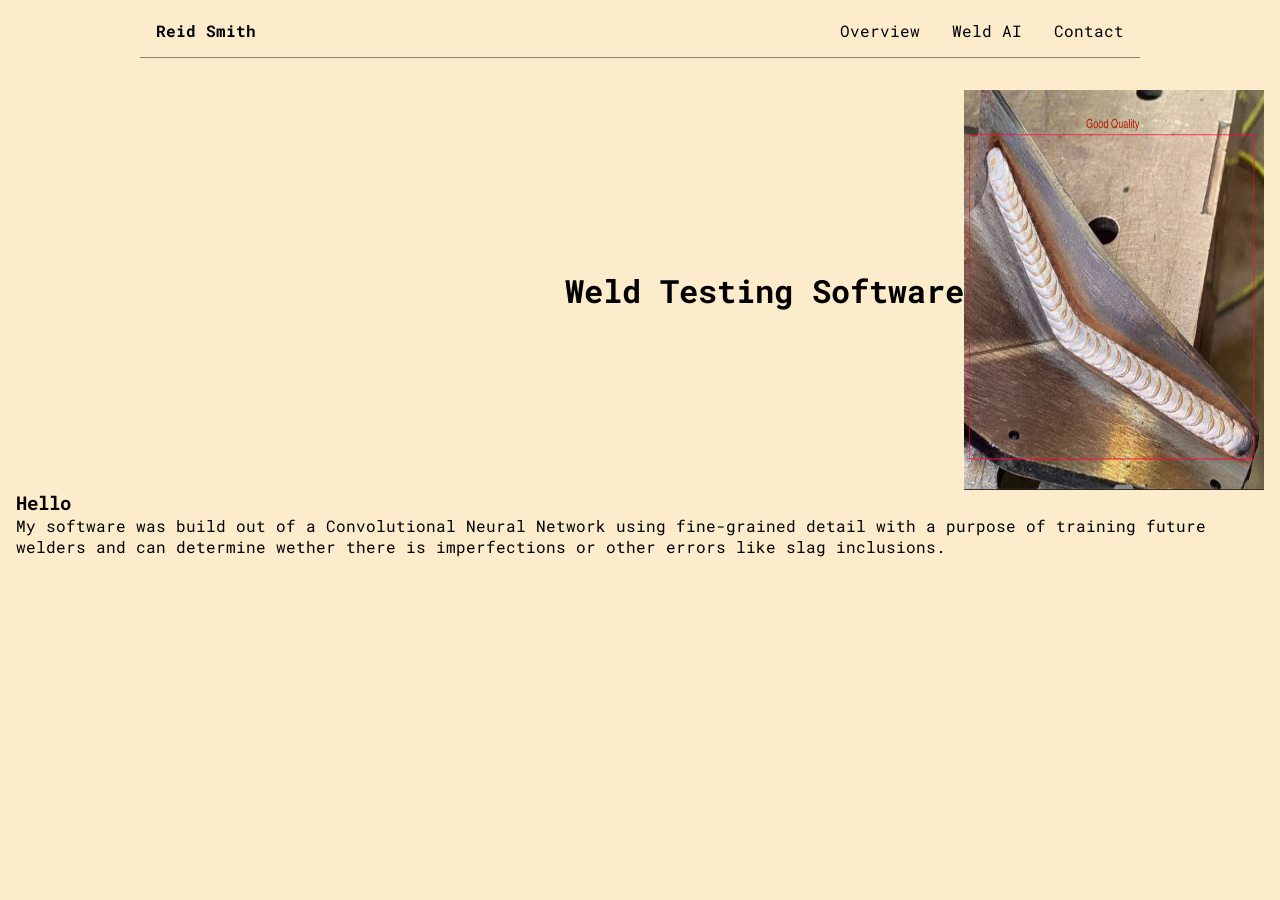
==== weld.html @ e32d9705 "Add footer with contact information, add more writing, adjust text location for the new page weld.ht" ====
<!DOCTYPE html>
<html lang="en">
<head>
    <meta charset="UTF-8">
    <meta name="viewport" content="width=device-width, initial-scale=1.0">
    <title>AI Welding</title>
    <link rel="stylesheet" href="style.css">
</head>
<body>
    <header>
        <nav>
        <ul>
            <li><P>Reid Smith</P></li>
            <li><a href="index.html">Overview</a></li>
            <li><a href="weld.html">Weld AI</a></li>
            <li><a href="index.html#contact">Contact</a></li>
        </ul>
        </nav>
        <div class="flex-container">
            <img height="400px", width="300px", src="images/Weld_bound.png" alt="Metal weld with red box around it with text that indicates it's a good weld">

            <div class="text-container">
                <h1>Weld Testing Software</h1>
            </div>
        </div>

    </header>

    <main>
        <h3>Hello</h3>
        <p>My software was build out of a Convolutional Neural Network using fine-grained detail with a purpose of training future welders and can determine wether there is imperfections or other errors like slag inclusions.</p>

    </main>

</body>
</html>
---- style.css ----
@import url('https://fonts.googleapis.com/css2?family=Roboto+Mono:ital,wght@0,100..700;1,100..700&display=swap');
:root {
    --base-color: #fceccc;
    --text-color: #000000;
    --footer-color: #3e4754;
    --color-2: #f2f0eb;
    --color-3: #f2f0eb;
}

* {
    margin: 0;
    padding: 0;
    box-sizing: border-box;
}

html {
    font-family: "Roboto Mono", sans-serif;
    color: var(--text-color);
}

body {
    padding: 0.25em 1em 1em 1em;
    background-color: var(--base-color);
}

h1, h2, h3 {
    font-family: "Roboto Mono", sans-serif;
}

footer {
    margin-top: 2em;
    margin: 7em -1em -1em -1em;
    background-color: var(--footer-color);
    color: white;
    padding: 74px;
}

.flex-container {
    display: flex;
    flex-direction: row-reverse;
    align-items: center;

}

nav {
    margin: 0em auto 2em auto;
    width: min(1000px, 100%);
    border-bottom: 1px solid #848582;
    padding: 1em;

}

nav ul {
    display: flex;
    align-items: center;
    list-style-type: none;
    gap:2em
}

nav li:first-child {
    margin-right: auto;
    font-weight: bold;

}

nav a {
    text-decoration: none;
    color: var(--text-color);
    box-shadow: inset 0 0 0 0 var(--text-color);
    margin: 0 -.25rem;
    padding: 0 .25rem;
    transition: color .3s ease-in-out, box-shadow .3s ease-in-out;
}

nav a:hover{
    box-shadow: inset 100px 0 0 0 var(--text-color);
    color: white;

}
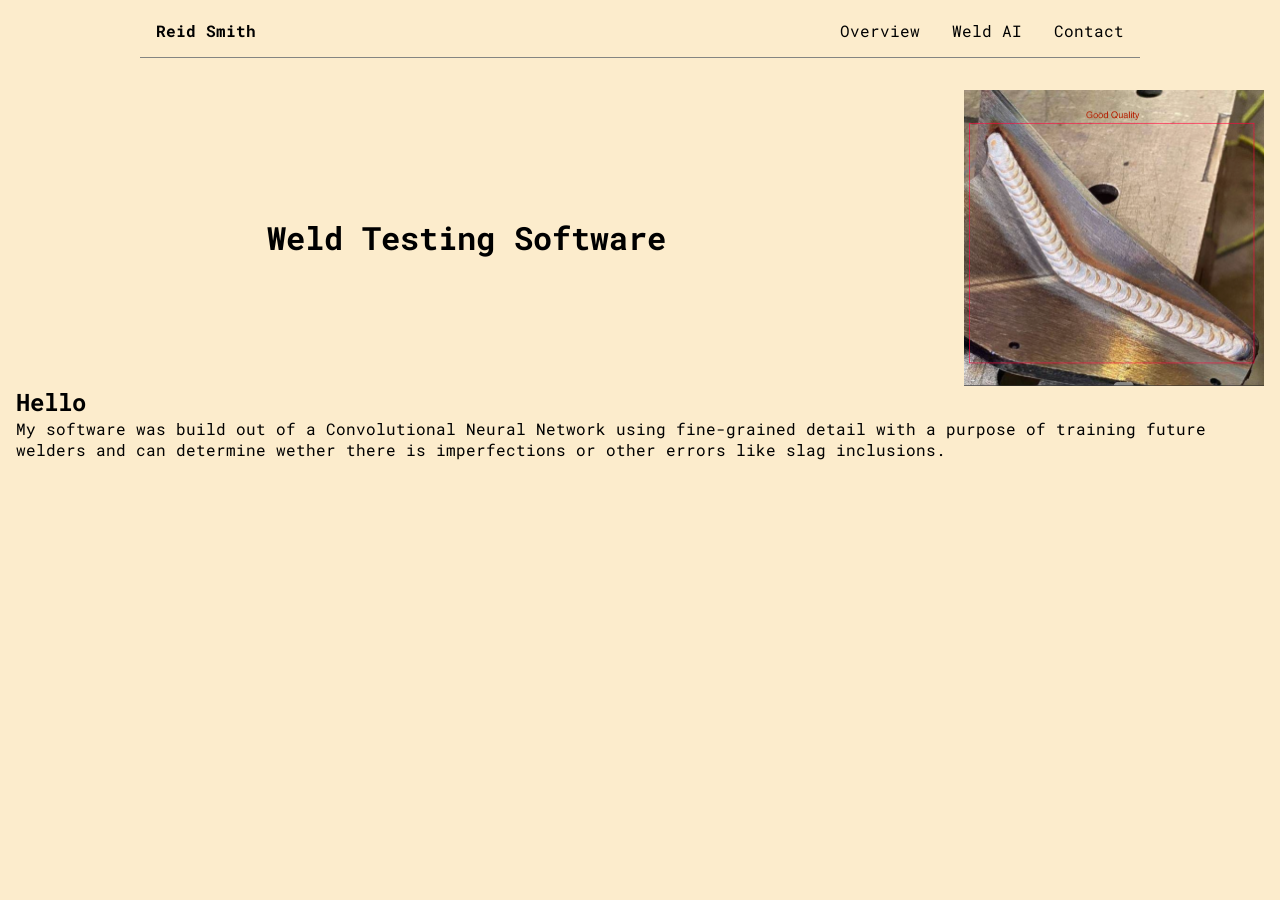
==== commit 834c2e1d: "Addmore comments, create responsive features using css, finish contact form with input and css styli" ====
--- a/weld.html
+++ b/weld.html
@@ -16,8 +16,9 @@
             <li><a href="index.html#contact">Contact</a></li>
         </ul>
         </nav>
+        <!-- Image of AI welding recognition -->
         <div class="flex-container">
-            <img height="400px", width="300px", src="images/Weld_bound.png" alt="Metal weld with red box around it with text that indicates it's a good weld">
+            <img height="400" width="300" src="images/Weld_bound.png" alt="Metal weld with red box around it with text that indicates it's a good weld">
 
             <div class="text-container">
                 <h1>Weld Testing Software</h1>
@@ -27,7 +28,7 @@
     </header>
 
     <main>
-        <h3>Hello</h3>
+        <h2>Hello</h2>
         <p>My software was build out of a Convolutional Neural Network using fine-grained detail with a purpose of training future welders and can determine wether there is imperfections or other errors like slag inclusions.</p>
 
     </main>
--- a/style.css
+++ b/style.css
@@ -1,4 +1,5 @@
 @import url('https://fonts.googleapis.com/css2?family=Roboto+Mono:ital,wght@0,100..700;1,100..700&display=swap');
+
 :root {
     --base-color: #fceccc;
     --text-color: #000000;
@@ -16,8 +17,17 @@
 html {
     font-family: "Roboto Mono", sans-serif;
     color: var(--text-color);
+    scroll-behavior: smooth;
+
 }
 
+/* To adjust the image size responsively */
+.flex-container img{
+    max-width: 100%;
+    height: auto;
+}
+
+/* For the page spacing */
 body {
     padding: 0.25em 1em 1em 1em;
     background-color: var(--base-color);
@@ -27,6 +37,7 @@
     font-family: "Roboto Mono", sans-serif;
 }
 
+/* Contact information footer */
 footer {
     margin-top: 2em;
     margin: 7em -1em -1em -1em;
@@ -35,13 +46,23 @@
     padding: 74px;
 }
 
+/* Easier to row reverse than to change order in the index.html and prepares for flex items*/
 .flex-container {
     display: flex;
     flex-direction: row-reverse;
     align-items: center;
+    gap: 3em;
+    
 
 }
 
+.text-container {
+    flex: 1;
+    text-align: center;
+
+}
+
+/* navigation bar with responsive properties */
 nav {
     margin: 0em auto 2em auto;
     width: min(1000px, 100%);
@@ -50,6 +71,8 @@
 
 }
 
+/* Nav spacing and centering */
+
 nav ul {
     display: flex;
     align-items: center;
@@ -57,12 +80,14 @@
     gap:2em
 }
 
+/* To seperate my name from the options */
 nav li:first-child {
     margin-right: auto;
     font-weight: bold;
 
 }
 
+/* Nav link color changing on hover*/
 nav a {
     text-decoration: none;
     color: var(--text-color);
@@ -76,4 +101,51 @@
     box-shadow: inset 100px 0 0 0 var(--text-color);
     color: white;
 
+}
+
+/* Resposive properties */
+@media (max-width: 700px) {
+    .flex-container {
+        flex-direction: column;
+        gap: 1.5em;
+    }
+
+    nav ul {
+        flex-wrap: wrap;
+        justify-content: center;
+        gap: 1em;
+    }
+
+    nav li:first-child {
+        width: 100%;
+        text-align: center;
+
+    }
+
+    footer {
+        padding: 2em 1em;
+    }
+
+}
+
+/* Input fields for footer style */
+input[type=text], select, textarea {
+    width: 100%;
+    padding: 12px;
+    border: 1px solid #ccc;
+    border-radius: 5px;
+    box-sizing: border-box;
+    margin-top: 6px;
+    margin-bottom: 16px;
+    resize: vertical;
+}
+
+input[type=submit] {
+    background-color: #ccc;
+    color: white;
+    padding : 5px;
+    border: none;
+    border-radius: 4px;
+    cursor: pointer;
+
 }
